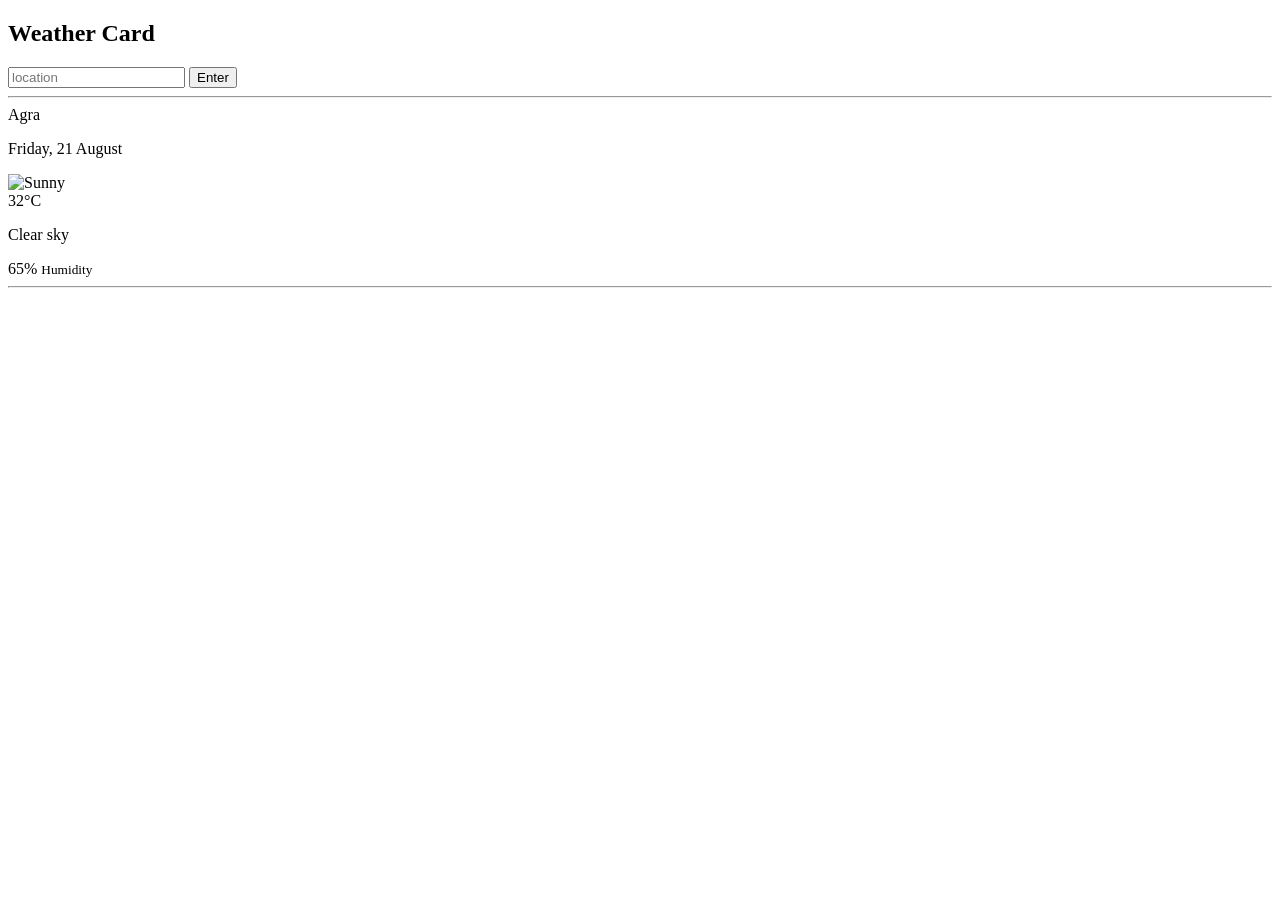
==== index.html @ 1ca37bfd "Rename Weather App/index.html to index.html" ====
<!DOCTYPE html>
<html lang="en">
<head>
    <meta charset="UTF-8">
    <meta name="viewport" content="width=device-width, initial-scale=1.0">
    <title>Document</title>
    <link rel="stylesheet" href="style.css">
</head>

<body>
    <div class="weatherApp">

        <h2>Weather Card</h2>
        <div class="input">
            <form action=""><input type="text" id="location" placeholder="location">
            <button id="search">Enter</button></form> 
        </div>

        <hr>
    <div>  
        <span class="city">Agra</span>
        <p class="date">Friday, 21 August</p>
    </div>
     
        <img class="mainIcon" src="icons8-sunny-weather-48.png" alt="Sunny">
  
        <div id="temperature">
            <span>32</span><span>°C</span>
        </div>

                <p id="condition">Clear sky</p>
<div class="weather-details">   
        <div class="details">
                
                 <span id="humidity">65%</span>
                 <small>Humidity</small>
        </div>    

        
</div>
     
             <hr>
   
    </div>
    <script src="weatherapp.js"></script>
</body>
</html>
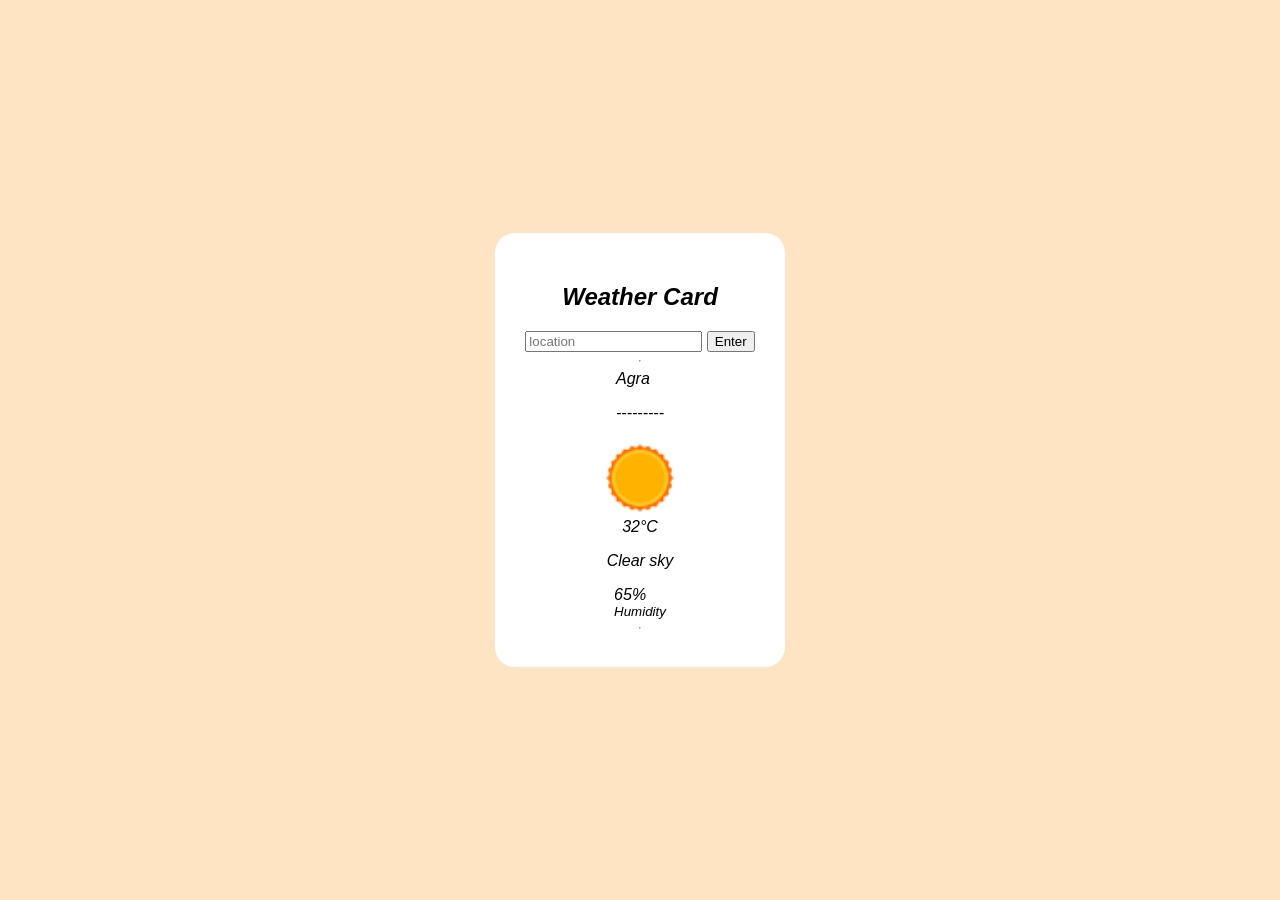
==== commit d757470a: "Update index.html" ====
--- a/index.html
+++ b/index.html
@@ -19,7 +19,7 @@
         <hr>
     <div>  
         <span class="city">Agra</span>
-        <p class="date">Friday, 21 August</p>
+        <p class="date">---------</p>
     </div>
      
         <img class="mainIcon" src="icons8-sunny-weather-48.png" alt="Sunny">
--- a/style.css
+++ b/style.css
@@ -0,0 +1,40 @@
+.weatherApp
+{
+    display: flex;
+    flex-direction: column;
+    font-family: sans-serif;
+    font-size: medium;
+    font-style: italic;
+    align-items: center;
+    background-color: white;
+    padding: 30px;
+    border-radius: 20px;
+
+}
+body
+{
+    background-color:bisque;
+    display: flex;
+    justify-content: center;
+    align-items: center;
+    min-height: 100vh;
+    overflow: hidden;
+    margin: 0;
+}
+img {
+    height:20px;
+}
+.mainIcon
+{
+    height: 80px;
+}
+.details
+{
+    display: flex;
+    flex-direction: column;
+}
+.weather-details
+{
+    display: flex;
+    gap: 40px;
+}
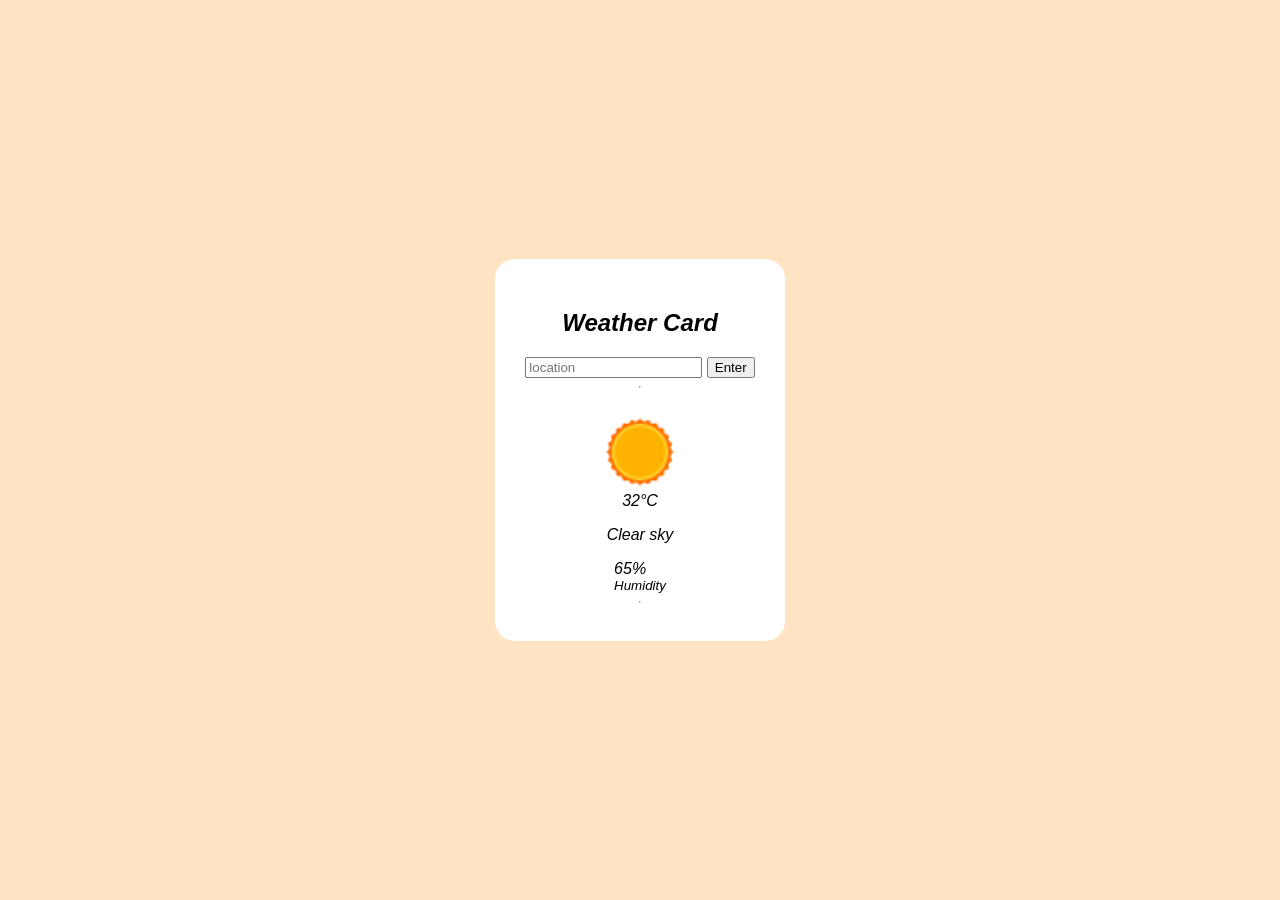
==== commit 8e6c8c82: "Update index.html" ====
--- a/index.html
+++ b/index.html
@@ -18,8 +18,8 @@
 
         <hr>
     <div>  
-        <span class="city">Agra</span>
-        <p class="date">---------</p>
+        <span class="city">        </span>
+        <p class="date">             </p>
     </div>
      
         <img class="mainIcon" src="icons8-sunny-weather-48.png" alt="Sunny">
